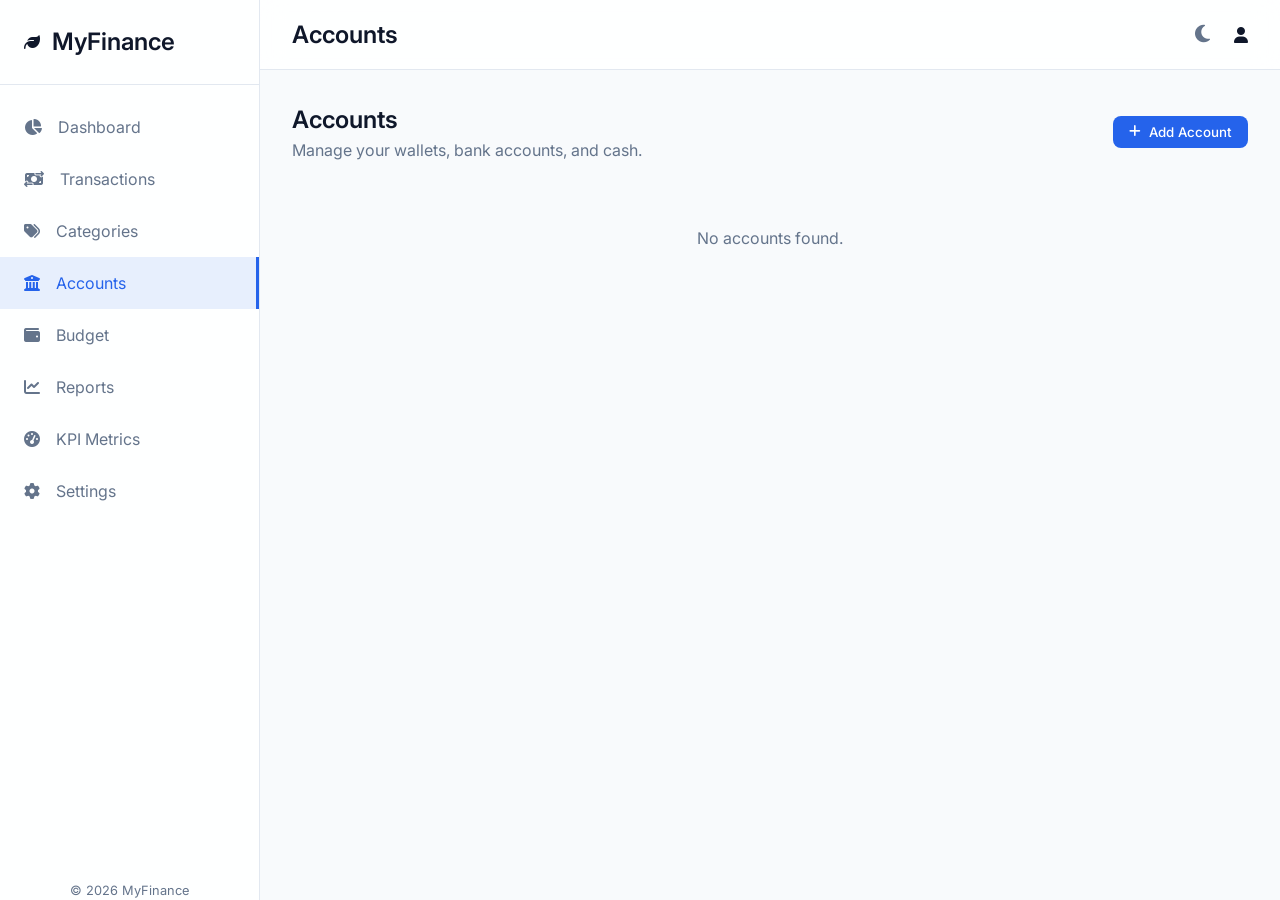
==== accounts.html @ fc5ac8f6 "Add files via upload" ====
<!-- accounts.html -->
<!DOCTYPE html>
<html lang="en">
<head>
    <meta charset="UTF-8">
    <meta name="viewport" content="width=device-width, initial-scale=1.0">
    <title>Accounts - MyFinance</title>
    
    <link rel="stylesheet" href="https://cdnjs.cloudflare.com/ajax/libs/font-awesome/6.4.0/css/all.min.css">
    
    <link rel="stylesheet" href="assets/css/theme.css">
    <link rel="stylesheet" href="assets/css/style.css">
    <link rel="stylesheet" href="assets/css/responsive.css">

    <style>
        .page-header { display: flex; justify-content: space-between; align-items: center; margin-bottom: 2rem; flex-wrap: wrap; gap: 1rem; }
        
        /* Grid Layout */
        .items-grid { display: grid; grid-template-columns: repeat(auto-fill, minmax(300px, 1fr)); gap: 1.5rem; }
        .item-card { padding: 1.5rem; position: relative; overflow: hidden; }
        .item-card::before { content: ''; position: absolute; top: 0; left: 0; width: 4px; height: 100%; background-color: var(--accent-color); }
        .item-header { display: flex; justify-content: space-between; align-items: flex-start; margin-bottom: 1rem; }
        .item-icon { width: 40px; height: 40px; border-radius: var(--radius-full); display: flex; align-items: center; justify-content: center; font-size: 1.25rem; color: white; }
        .item-details h4 { margin: 0; font-size: 1.125rem; }
        .item-details p { margin: 0; font-size: 0.875rem; color: var(--text-muted); }
        .item-balance { font-size: 1.75rem; font-weight: 700; margin-bottom: 1rem; }
        
        .action-btns { display: flex; gap: 0.5rem; opacity: 0; transition: var(--transition); }
        .item-card:hover .action-btns { opacity: 1; }
        @media (max-width: 768px) { .action-btns { opacity: 1; } }
        
        .btn-icon { background: none; border: none; color: var(--text-muted); cursor: pointer; padding: 0.25rem; transition: var(--transition); }
        .btn-icon:hover { color: var(--primary); }
        .btn-icon.delete:hover { color: var(--danger); }

        /* Modal Styles */
        .modal { position: fixed; top: 0; left: 0; width: 100%; height: 100%; background: rgba(0,0,0,0.5); display: flex; justify-content: center; align-items: center; z-index: 1000; opacity: 0; pointer-events: none; transition: var(--transition); backdrop-filter: blur(4px); }
        .modal.active { opacity: 1; pointer-events: all; }
        .modal-content { background: var(--surface-solid); width: 100%; max-width: 500px; border-radius: var(--radius-lg); box-shadow: var(--shadow-lg); transform: translateY(20px); transition: var(--transition); display: flex; flex-direction: column; }
        .modal.active .modal-content { transform: translateY(0); }
        .modal-header { padding: 1.5rem; border-bottom: 1px solid var(--border-color); display: flex; justify-content: space-between; align-items: center; }
        .modal-body { padding: 1.5rem; }
        .modal-footer { padding: 1.5rem; border-top: 1px solid var(--border-color); display: flex; justify-content: flex-end; gap: 1rem; }
        
        .icon-grid { display: grid; grid-template-columns: repeat(6, 1fr); gap: 0.5rem; margin-top: 0.5rem; max-height: 150px; overflow-y: auto; padding: 0.5rem; border: 1px solid var(--border-color); border-radius: var(--radius-md); }
        .icon-option { width: 40px; height: 40px; display: flex; align-items: center; justify-content: center; border-radius: var(--radius-md); cursor: pointer; transition: var(--transition); color: var(--text-muted); }
        .icon-option:hover { background: var(--primary-light); color: var(--primary); }
        .icon-option.selected { background: var(--primary); color: white; }
    </style>
</head>
<body>

    <div class="app-container" id="app-container">
        <main class="main-content" id="main-content">
            <div class="content-area">
                
                <div class="page-header">
                    <div>
                        <h2>Accounts</h2>
                        <p class="text-muted">Manage your wallets, bank accounts, and cash.</p>
                    </div>
                    <button class="btn btn-primary" onclick="Accounts.openForm()">
                        <i class="fa-solid fa-plus"></i> Add Account
                    </button>
                </div>

                <div class="items-grid" id="accounts-container">
                    <!-- Populated by JS -->
                </div>

            </div>
        </main>
    </div>

    <!-- Account Form Modal -->
    <div class="modal" id="account-modal">
        <div class="modal-content">
            <div class="modal-header">
                <h3 id="modal-title">Add Account</h3>
                <button class="btn-icon" onclick="Modal.close('account-modal')"><i class="fa-solid fa-xmark"></i></button>
            </div>
            <div class="modal-body">
                <form id="account-form">
                    <input type="hidden" id="acc-id">
                    
                    <div class="form-group">
                        <label class="form-label">Account Name</label>
                        <input type="text" class="form-control" id="acc-name" placeholder="e.g. Main Chase Checking" required>
                    </div>
                    
                    <div class="form-group">
                        <label class="form-label">Account Type</label>
                        <select class="form-control" id="acc-type" required>
                            <option value="Cash">Cash</option>
                            <option value="Bank">Bank Account</option>
                            <option value="E-Wallet">E-Wallet (PayPal, Venmo, etc)</option>
                            <option value="Credit Card">Credit Card</option>
                        </select>
                    </div>

                    <div class="form-group">
                        <label class="form-label">Balance / Limit</label>
                        <input type="number" step="0.01" class="form-control" id="acc-balance" value="0" required>
                    </div>

                    <div class="form-group">
                        <label class="form-label">Color</label>
                        <input type="color" class="form-control" id="acc-color" style="height: 50px; padding: 0.25rem;" value="#16A34A" required>
                    </div>
                    
                    <div class="form-group">
                        <label class="form-label">Select Icon</label>
                        <input type="hidden" id="acc-icon" value="wallet">
                        <div class="icon-grid" id="icon-selector">
                            <!-- Populated by JS -->
                        </div>
                    </div>
                </form>
            </div>
            <div class="modal-footer">
                <button class="btn" style="background: var(--bg-color); color: var(--text-main); border: 1px solid var(--border-color);" onclick="Modal.close('account-modal')">Cancel</button>
                <button class="btn btn-primary" onclick="Accounts.save()">Save Account</button>
            </div>
        </div>
    </div>

    <script src="assets/js/utils.js"></script>
    <script src="assets/js/storage.js"></script>
    <script src="assets/components/sidebar.js"></script>
    <script src="assets/components/navbar.js"></script>
    <script src="assets/components/modal.js"></script>
    <script src="assets/js/app.js"></script>
    <script src="assets/js/accounts.js"></script>
</body>
</html>
---- assets/css/theme.css ----
/* assets/css/theme.css */
@import url('https://fonts.googleapis.com/css2?family=Inter:wght@300;400;500;600;700&display=swap');

:root {
    /* Primary Colors */
    --primary: #2563EB;
    --primary-hover: #1D4ED8;
    --primary-light: rgba(37, 99, 235, 0.1);
    
    /* Semantic Colors */
    --success: #16A34A;
    --success-light: rgba(22, 163, 74, 0.1);
    --danger: #DC2626;
    --danger-light: rgba(220, 38, 38, 0.1);
    --warning: #F59E0B;
    --warning-light: rgba(245, 158, 11, 0.1);
    
    /* Background & Surface (Light Mode) */
    --bg-color: #F8FAFC;
    --surface: rgba(255, 255, 255, 0.85);
    --surface-solid: #FFFFFF;
    
    /* Text Colors */
    --text-main: #0F172A;
    --text-muted: #64748B;
    
    /* Borders & Shadows */
    --border-color: #E2E8F0;
    --shadow-sm: 0 1px 2px 0 rgba(0, 0, 0, 0.05);
    --shadow-md: 0 4px 6px -1px rgba(0, 0, 0, 0.1), 0 2px 4px -1px rgba(0, 0, 0, 0.06);
    --shadow-lg: 0 10px 15px -3px rgba(0, 0, 0, 0.1), 0 4px 6px -2px rgba(0, 0, 0, 0.05);
    
    /* Glassmorphism */
    --glass-blur: blur(12px);
    
    /* Layout */
    --radius-md: 0.5rem;
    --radius-lg: 1rem;
    --radius-full: 9999px;
    --sidebar-width: 260px;
    
    /* Typography */
    --font-family: 'Inter', system-ui, -apple-system, sans-serif;
    --transition: all 0.3s ease;
}

[data-theme="dark"] {
    --bg-color: #0F172A;
    --surface: rgba(30, 41, 59, 0.85);
    --surface-solid: #1E293B;
    --text-main: #F8FAFC;
    --text-muted: #94A3B8;
    --border-color: #334155;
    --primary-light: rgba(37, 99, 235, 0.2);
    --shadow-md: 0 4px 6px -1px rgba(0, 0, 0, 0.3);
}
---- assets/css/style.css ----
/* assets/css/style.css */
* {
    margin: 0;
    padding: 0;
    box-sizing: border-box;
}

body {
    font-family: var(--font-family);
    background-color: var(--bg-color);
    color: var(--text-main);
    line-height: 1.5;
    -webkit-font-smoothing: antialiased;
    transition: background-color var(--transition), color var(--transition);
}

/* Layout */
.app-container {
    display: flex;
    min-height: 100vh;
}

.main-content {
    flex: 1;
    display: flex;
    flex-direction: column;
    margin-left: var(--sidebar-width);
    min-width: 0;
}

.content-area {
    padding: 2rem;
    flex: 1;
    overflow-y: auto;
}

/* Typography */
h1, h2, h3, h4 { font-weight: 600; color: var(--text-main); }
.text-muted { color: var(--text-muted); }
.text-success { color: var(--success); }
.text-danger { color: var(--danger); }

/* Components */
.card {
    background: var(--surface);
    backdrop-filter: var(--glass-blur);
    border-radius: var(--radius-lg);
    box-shadow: var(--shadow-md);
    border: 1px solid var(--border-color);
    padding: 1.5rem;
    transition: var(--transition);
}

/* Buttons */
.btn {
    display: inline-flex;
    align-items: center;
    justify-content: center;
    gap: 0.5rem;
    padding: 0.5rem 1rem;
    border-radius: var(--radius-md);
    font-weight: 500;
    cursor: pointer;
    border: none;
    transition: var(--transition);
    font-family: inherit;
}

.btn-primary {
    background-color: var(--primary);
    color: white;
}
.btn-primary:hover { background-color: var(--primary-hover); }

/* Forms */
.form-group { margin-bottom: 1rem; }
.form-label {
    display: block;
    margin-bottom: 0.5rem;
    font-weight: 500;
    font-size: 0.875rem;
}
.form-control {
    width: 100%;
    padding: 0.625rem;
    border: 1px solid var(--border-color);
    border-radius: var(--radius-md);
    background-color: var(--surface-solid);
    color: var(--text-main);
    font-family: inherit;
    transition: var(--transition);
}
.form-control:focus {
    outline: none;
    border-color: var(--primary);
    box-shadow: 0 0 0 3px var(--primary-light);
}

/* Toast Notifications */
#toast-container {
    position: fixed;
    bottom: 20px;
    right: 20px;
    z-index: 9999;
    display: flex;
    flex-direction: column;
    gap: 10px;
}

.toast {
    background: var(--surface-solid);
    color: var(--text-main);
    padding: 1rem 1.5rem;
    border-radius: var(--radius-md);
    box-shadow: var(--shadow-lg);
    border-left: 4px solid var(--primary);
    animation: slideIn 0.3s ease forwards;
}
.toast.success { border-color: var(--success); }
.toast.danger { border-color: var(--danger); }

@keyframes slideIn {
    from { transform: translateX(100%); opacity: 0; }
    to { transform: translateX(0); opacity: 1; }
}


/* =========================================
   GLOBAL LAYOUT (Sidebar & Navbar) 
   ========================================= */

.sidebar { 
    background: var(--surface); 
    width: var(--sidebar-width); 
    height: 100vh; 
    position: fixed; 
    border-right: 1px solid var(--border-color); 
    display: flex; 
    flex-direction: column; 
    transition: transform var(--transition); 
    z-index: 40;
}

.sidebar-header { 
    padding: 1.5rem; 
    display: flex; 
    align-items: center; 
    justify-content: space-between; 
    border-bottom: 1px solid var(--border-color); 
}

.logo { 
    display: flex; 
    align-items: center; 
    gap: 0.75rem; 
}

.sidebar-nav { 
    padding: 1rem 0; 
    flex: 1; 
    overflow-y: auto; 
}

.menu-item { 
    display: flex; 
    align-items: center; 
    gap: 1rem; 
    padding: 0.875rem 1.5rem; 
    color: var(--text-muted); 
    text-decoration: none; 
    transition: var(--transition); 
}

.menu-item:hover, .menu-item.active { 
    background: var(--primary-light); 
    color: var(--primary); 
    border-right: 3px solid var(--primary); 
}

.close-sidebar { 
    display: none; 
    background: none; 
    border: none; 
    font-size: 1.25rem; 
    color: var(--text-muted); 
    cursor: pointer; 
}

.top-navbar { 
    height: 70px; 
    padding: 0 2rem; 
    background: var(--surface); 
    border-bottom: 1px solid var(--border-color); 
    display: flex; 
    align-items: center; 
    justify-content: space-between; 
    backdrop-filter: var(--glass-blur); 
    position: sticky;
    top: 0;
    z-index: 30;
}

.nav-left, .nav-right { 
    display: flex; 
    align-items: center; 
    gap: 1rem; 
}

.menu-toggle, .theme-toggle { 
    background: none; 
    border: none; 
    font-size: 1.25rem; 
    color: var(--text-muted); 
    cursor: pointer; 
    padding: 0.5rem; 
}

@media (max-width: 768px) { 
    .menu-toggle { display: block; } 
    .close-sidebar { display: block; } 
}

@media (min-width: 769px) { 
    .menu-toggle { display: none; } 
}
---- assets/css/responsive.css ----
/* assets/css/responsive.css */
@media (max-width: 1024px) {
    .content-area {
        padding: 1.5rem;
    }
}

@media (max-width: 768px) {
    :root {
        --sidebar-width: 0px; /* Sidebar hidden by default on mobile */
    }
    
    .app-container {
        flex-direction: column;
    }
    
    .sidebar {
        transform: translateX(-100%);
        position: fixed;
        z-index: 50;
        width: 260px;
        height: 100vh;
    }
    
    .sidebar.active {
        transform: translateX(0);
    }
    
    .main-content {
        margin-left: 0;
        width: 100%;
    }
    
    .content-area {
        padding: 1rem;
    }
}
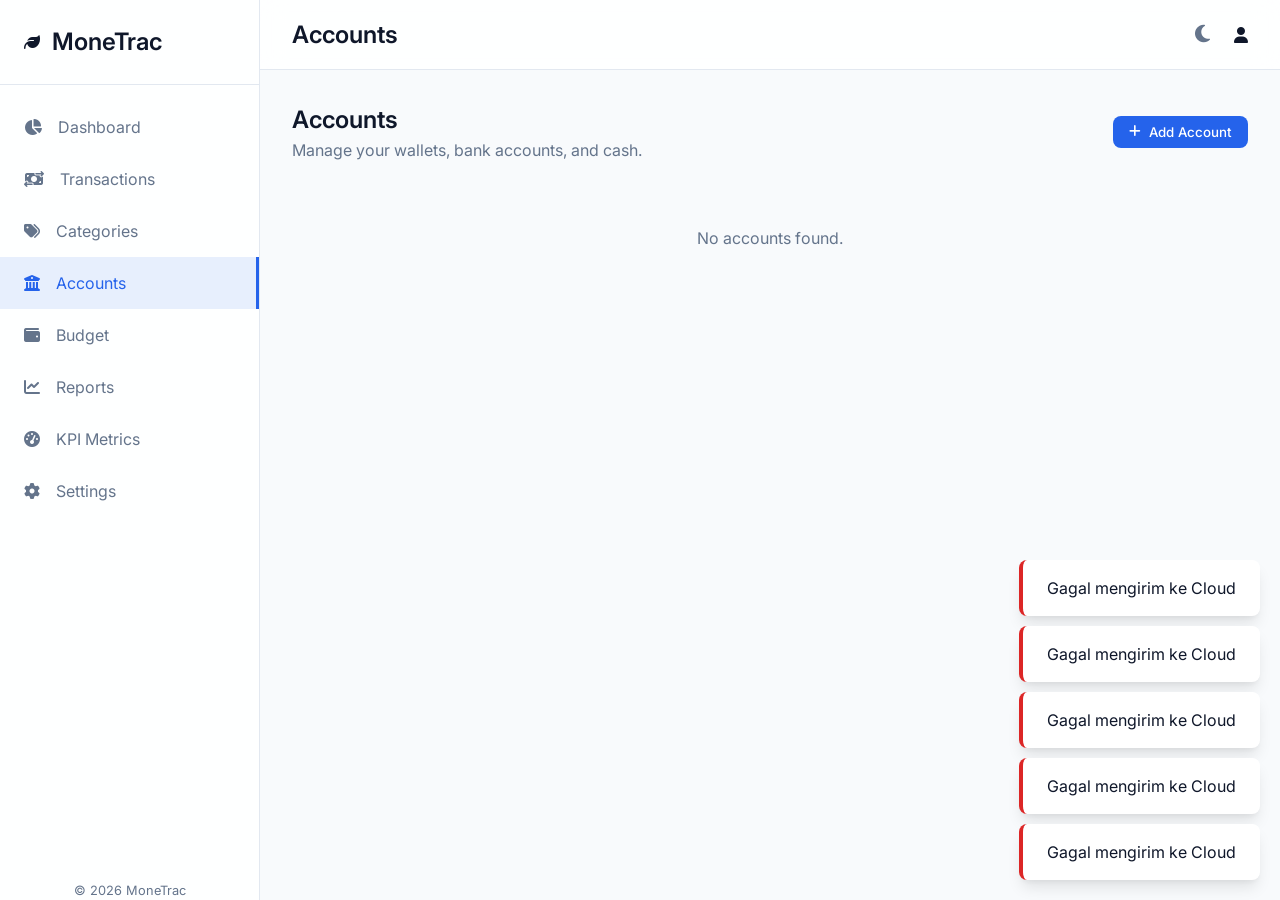
==== commit 6543b1d9: "Update accounts.html" ====
--- a/accounts.html
+++ b/accounts.html
@@ -4,7 +4,7 @@
 <head>
     <meta charset="UTF-8">
     <meta name="viewport" content="width=device-width, initial-scale=1.0">
-    <title>Accounts - MyFinance</title>
+    <title>Accounts - MoneTrac</title>
     
     <link rel="stylesheet" href="https://cdnjs.cloudflare.com/ajax/libs/font-awesome/6.4.0/css/all.min.css">
     
@@ -132,4 +132,4 @@
     <script src="assets/js/app.js"></script>
     <script src="assets/js/accounts.js"></script>
 </body>
-</html>+</html>
